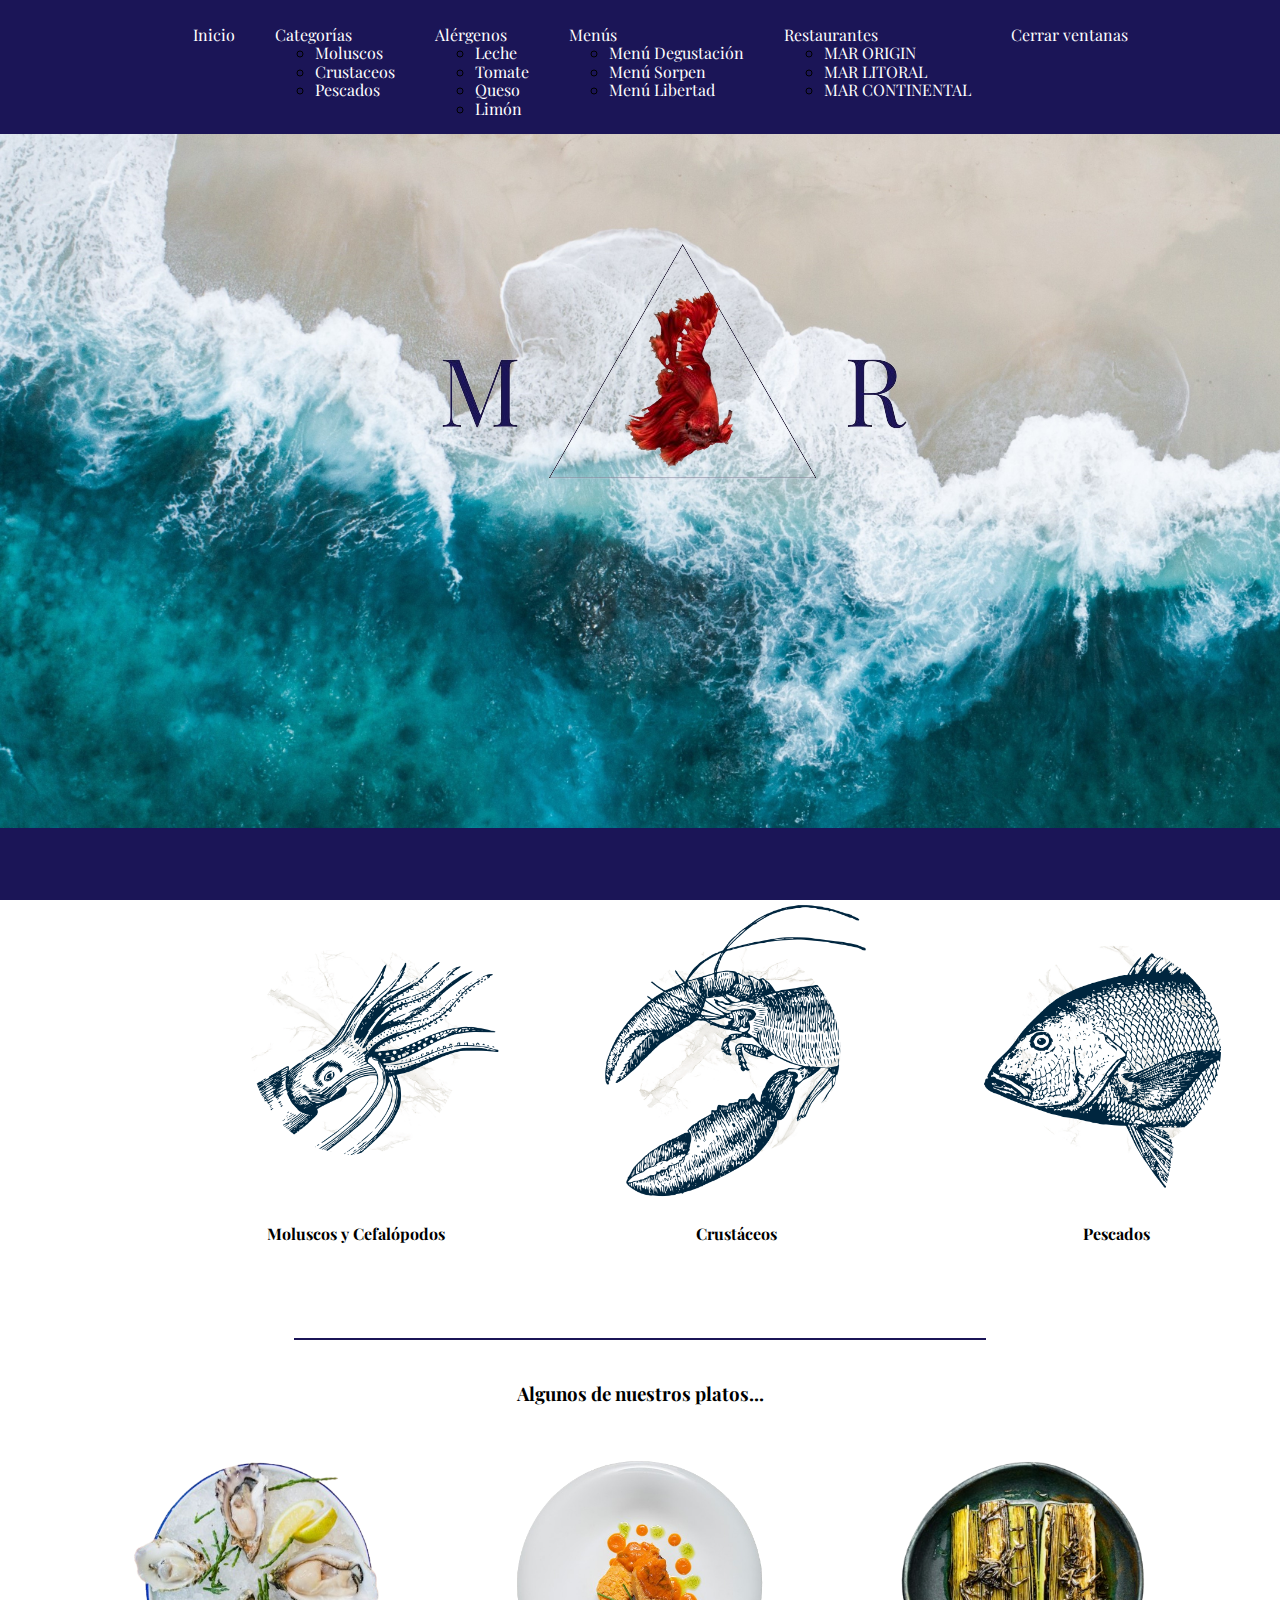
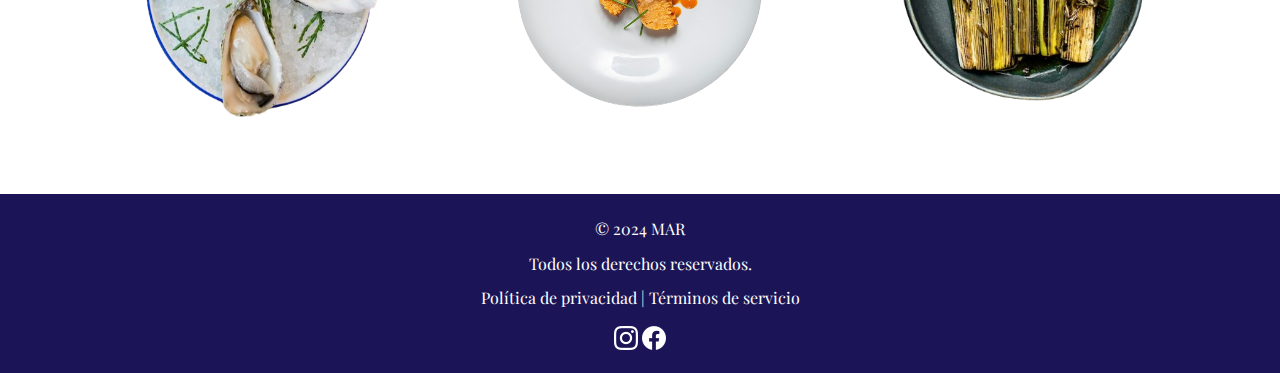
==== index.html @ 1f9cdf28 "Subida de archivos" ====
<!DOCTYPE html>
<html lang="en">
<head>
    <meta charset="UTF-8">
    <meta name="viewport" content="width=device-width, initial-scale=1.0">
    <link href="https://cdn.jsdelivr.net/npm/bootstrap@5.3.2/dist/css/bootstrap.min.css" 
        rel="stylesheet" 
        integrity="sha384-T3c6CoIi6uLrA9TneNEoa7RxnatzjcDSCmG1MXxSR1GAsXEV/Dwwykc2MPK8M2HN" 
        crossorigin="anonymous">
    <link rel="stylesheet" href="./css/normalize.css">
    
    <link rel="stylesheet" href="./css/style.css">
</head>
<body>

    <header class="portada" id="seccionPortada">
        <nav class="barra">
            <ul class="barra__style">
                <li id="init"><a href="#seccionPortada">Inicio</a></li>
                <!-- <li id="cat"><a href="#seccionCategorias">Categorías</a></li> -->
                <!-- <li><a href="#seccionReserva">Reserva</a></li>
                <li><a href="#seccionNosotros">Nosotros</a></li> -->
            </ul>
        </nav>
        <section class="cara">
            <div class="cara__logotipo"><img src="./img/mar_logo_sin_fondo.png"></div>
        </section>
        <div class="separador"></div>
    </header>

    <main>
        <section id="categories">
        </section>

        <section id="main"></section>
    </main>

    <!-- <main class="gastro" id="seccionGastro">
        <header>
            <h1>GASTRO</h1>
            <p>Lo que te podrás encontrar en nuestro restaurante...</p>
        </header>
        <section class="plato">
            <div class="plato--primero"></div>
            <div>Título del plato</div>
            <p>Descripción del plato</p>
        </section>
        <section class="plato ">
            <div class="plato--segundo"></div>
            <div>Título del plato</div>
            <p>Descripción del plato</p>
        </section>
        <section class="plato">
            <div class="plato--tercero"></div>
            <div>Título del plato</div>
            <p>Descripción del plato</p>
        </section>
        <section class="plato">
            <div class="plato--cuarto"></div>
            <div>Título del plato</div>
            <p>Descripción del plato</p>
        </section>
        <section class="plato">
            <div class="plato--quinto"></div>
            <div>Título del plato</div>
            <p>Descripción del plato</p>
        </section>
        <section class="plato">
            <div class="plato--sexto"></div>
            <div>Título del plato</div>
            <p>Descripción del plato</p>
        </section>
    </main> -->
    
    <!-- <div class="miniSeparador--horizontal"></div> -->

    <!-- <section class="reserva" id="seccionReserva" itemprop="adress" itemscope itemtype="https://schema.org/PostalAddress">
        <header>
            <h1>RESERVA</h1>
            <p>Puedes realizar tu reserva de dos formas:</p>
        </header>
        <article class="reserva__telefonica" >Reservar por teléfono: <span itemprop="telephone">926868344</span> </article><br>
        <article class="reserva__online">Reservar online, a través de nuestro formulario
            <br><br><button><a href="./formulario.html">ONLINE</a></button>
        </article>
    </section> -->

    <!-- <div class="miniSeparador--horizontal"></div> -->

    <!-- <section class="nosotros" id="seccionNosotros">
        <header>
            <h1>NOSOTROS</h1>
            <h3>¿Quiénes somos?</h3>
        </header>
        <div class="nosotros__imagen"></div>
        <article class="nosotros_descripcion">
            Bienvenidos a Mar, el restaurante fundado con pasión y dedicación por un equipo de amantes del mar. Nosotros, los fundadores, nos enorgullece presentarles una experiencia culinaria única, donde cada plato es una obra maestra de calidad fresca directamente del océano.

            <br><br>Con raíces profundas en la tradición gastronómica marina, hemos creado un espacio donde la frescura y la excelencia se fusionan para ofrecerle lo mejor del mar en cada bocado. Nuestro compromiso con la calidad se refleja en cada detalle, desde la cuidadosa selección de ingredientes hasta la presentación artística de cada plato.

            <br><br>En Mar, no solo servimos alimentos; ofrecemos una experiencia que celebra la riqueza del mar y la dedicación a la cocina excepcional. Únase a nosotros para explorar el sabor auténtico del océano, donde cada comida es una celebración de la frescura, la pasión y la tradición. ¡Bienvenidos a bordo!        
        </article>
       <article class="nosotros__situacion" itemprop="adress" itemscope itemtype="https://schema.org/PostalAddress">
            <h3>¿Dónde encontrarnos?</h3>
            <p itemprop="streetAddress">Calle Lope de Vega, 33</p>
            <p itemprop="addressLocality">Isla Cristina</p>
            <p itemprop="postalCode">11442</p>
       </article>
    </section> -->

   <footer class="foo">
    <p>© 2024 MAR</p>
    <p>Todos los derechos reservados.</p> 
    <a href="#">Política de privacidad</a> | <a href="#">Términos de servicio</a>
    <br><br>
    <img src="./img/instagram.png">
    <img src="./img/facebook.png">
   </footer>

   <script src="https://cdn.jsdelivr.net/npm/bootstrap@5.3.2/dist/js/bootstrap.bundle.min.js" 
            integrity="sha384-C6RzsynM9kWDrMNeT87bh95OGNyZPhcTNXj1NW7RuBCsyN/o0jlpcV8Qyq46cDfL" 
            crossorigin="anonymous"></script>
   <script src="./js/test.js" type="module"></script>
</body>
</html>
---- css/style.css ----
@import url("https://fonts.googleapis.com/css2?family=Playfair+Display:ital,wght@0,400..900;1,400..900&family=Wire+One&display=swap");

* {
  box-sizing: border-box;
}

body {
  font-family: "Playfair Display", serif;
  display: grid;
  justify-items: center;
}

.portada {
  width: 100%;
  height: 100vh;
  display: grid;
  grid-template-rows: [uno] 92% [dos] 8% [tres];
}

.barra {
  background-color: #1b1557;
  position: fixed;
  width: 100%;
  z-index: 1000;
}

.barra__style {
  list-style: none;
  display: flex;
  justify-content: center;
  padding-top: 10px;
}

.barra__style li {
  padding-left: 20px;
  padding-right: 20px;
}

.barra ul a {
  text-decoration: none;
  color: white;
}

.cara {
  background-image: url("../img/mar_fondo2.jpg");
  background-size: cover;
}

.cara__logotipo {
  object-fit: cover;
  margin-left: 33vw;
  margin-top: 15vh;
}

.separador {
  background-color: #1b1557;
}

.gastro {
  padding-top: 35px;
  width: 100%;
  display: grid;
  grid-template-columns: repeat(3, 30%);
  grid-template-rows: [uno] 150px [dos] 400px [tres] 400px [cuatro];
  justify-content: center;
  justify-items: center;
}

.gastro header {
  grid-column-start: 1;
  grid-column-end: 4;
  text-align: center;
}

/* .plato--primero {
  background-image: url("../img/plato01.png");
  width: 280px;
  height: 300px;
  background-size: cover;
} */

/* .plato--segundo {
  background-image: url("../img/plato02.png");
  width: 280px;
  height: 300px;
  background-size: cover;
} */

/* .plato--tercero {
  background-image: url("../img/plato03.png");
  width: 280px;
  height: 300px;
  background-size: cover;
} */

/* .plato--cuarto {
  background-image: url("../img/plato04.png");
  width: 300px;
  height: 300px;
  background-size: cover;
} */
/* 
.plato--quinto {
  background-image: url("../img/plato05.png");
  width: 280px;
  height: 300px;
  background-size: cover;
} */

/* .plato--sexto {
  background-image: url("../img/plato06.png");
  width: 290px;
  height: 300px;
  background-size: cover;
} */

hr {
  color: black;
}

/* .miniSeparador--horizontal {
  width: 60%;
  height: 2px;
  background-color: #1b1557;
} */

.reserva {
  padding-top: 35px;
  padding-bottom: 35px;
  text-align: center;
  margin: 20px;
  margin-bottom: 40px;
}

.reserva__online button {
  background-color: #1b1557;
  color: white;
  width: 100%;
  border-radius: 3px;
  cursor: pointer;
}

.reserva__online button a {
  text-decoration: none;
  color: white;
}

.nosotros {
  padding-top: 35px;
  width: 60%;
  display: grid;
  grid-template-columns: repeat(2, 50%);
  grid-template-rows: [uno] 150px [dos] 500px [tres]200px[cuatro]; /*[tres]500[cuatro]200px[cinco]*/
  justify-items: center;
}

.nosotros header {
  grid-column-start: 1;
  grid-column-end: 3;
  text-align: center;
}

.nosotros__imagen {
  background-image: url("../img/nosotros.jpg");
  width: 290px;
  height: 450px;
  background-size: cover;
}

.nosotros_descripcion {
  text-align: justify;
  padding-right: 100px;
}

.nosotros__360 {
  grid-column-start: 1;
  grid-column-end: 3;
  text-align: center;
}

.nosotros__situacion {
  grid-column-start: 1;
  grid-column-end: 3;
  text-align: center;
}

.foo {
  width: 100%;
  text-align: center;
  background-color: #1b1557;
  color: white;
  padding-top: 10px;
  padding-bottom: 20px;
}

.foo a {
  text-decoration: none;
  color: white;
}

/* --------------------------- */

#categories img {
  height: 300px;
}

#categories {
  width: 80%;
  list-style: none;
  display: flex;
  text-align: center;
  margin: auto;
  margin-bottom: 50px;
  margin-left: 13%;
}

#categories div {
  padding-left: 40px;
  padding-right: 40px;
}

.categories__enlace {
  text-decoration: none;
  color: black;
}

#dishes-list {
  width: 40%;
  margin: auto;
  text-align: center;
  margin-bottom: 50px;
}

#category-list > h1 {
  margin-top: 50px;
}

.plato {
  margin-top: 30px;
}

.plato img {
  width: 280px;
  height: 280px;
}

.cambiar--fondo {
  background-image: url("../img/marmol2.jpg");
  background-size: cover;
}

.miniSeparador {
  margin: auto;
  width: 60%;
  height: 2px;
  background-color: #1b1557;
}

.dropdown-item {
  display: block;
  width: 100%;
  padding: var(--bs-dropdown-item-padding-y) var(--bs-dropdown-item-padding-x);
  clear: both;
  font-weight: 400;
  color: var(--bs-dropdown-link-color);
  text-align: inherit;
  text-decoration: none;
  white-space: nowrap;
  background-color: transparent;
  border: 0;
  border-radius: var(--bs-dropdown-item-border-radius, 0);
}

#navCats:hover,
#navCats:active,
#navCats:focus,
#navAller:hover,
#navAller:active,
#navAller:focus,
#navMenu:hover,
#navMenu:active,
#navMenu:focus,
#navRest:hover,
#navRest:active,
#navRest:focus {
  color: white;
}

.dropdown-item {
  background-color: #1b1557;
}

.dropdown-item:hover {
  color: #1b1557;
}

.dropdown-menu {
  --bs-dropdown-padding-y: 0;
}

.dropdown-menu li {
  padding: 0;
}

main {
  justify-content: center;
  width: 100%;
  text-align: center;
}

#random-dishes {
  display: grid;
  grid-template-columns: repeat(3, 30%);
  grid-template-rows: [uno] 50px [dos] 50px [tres] 380px [cuatro];
  justify-content: center;
}

.miniSeparador {
  display: grid;
  grid-column-start: 1;
  grid-column-end: 4;
}

.tit {
  display: grid;
  grid-column-start: 1;
  grid-column-end: 4;
  justify-content: center;
}

.plato2 {
  display: flex;
  justify-content: center;
}

#single-dish {
  display: flex;
  justify-content: center;
  margin-top: 50px;
  margin-bottom: 40px;
}

#restaurant {
  margin-top: 50px;
  margin-bottom: 50px;
}

.breadcrumb {
  margin-left: 8%;
}

#btn {
  margin-bottom: 50px;
  color: white;
  background-color: #1b1557;
  height: 30px;
  border-radius: 5px;
}

#aux {
  background-image: url("../img/marmol2.jpg");
  background-size: cover;
}
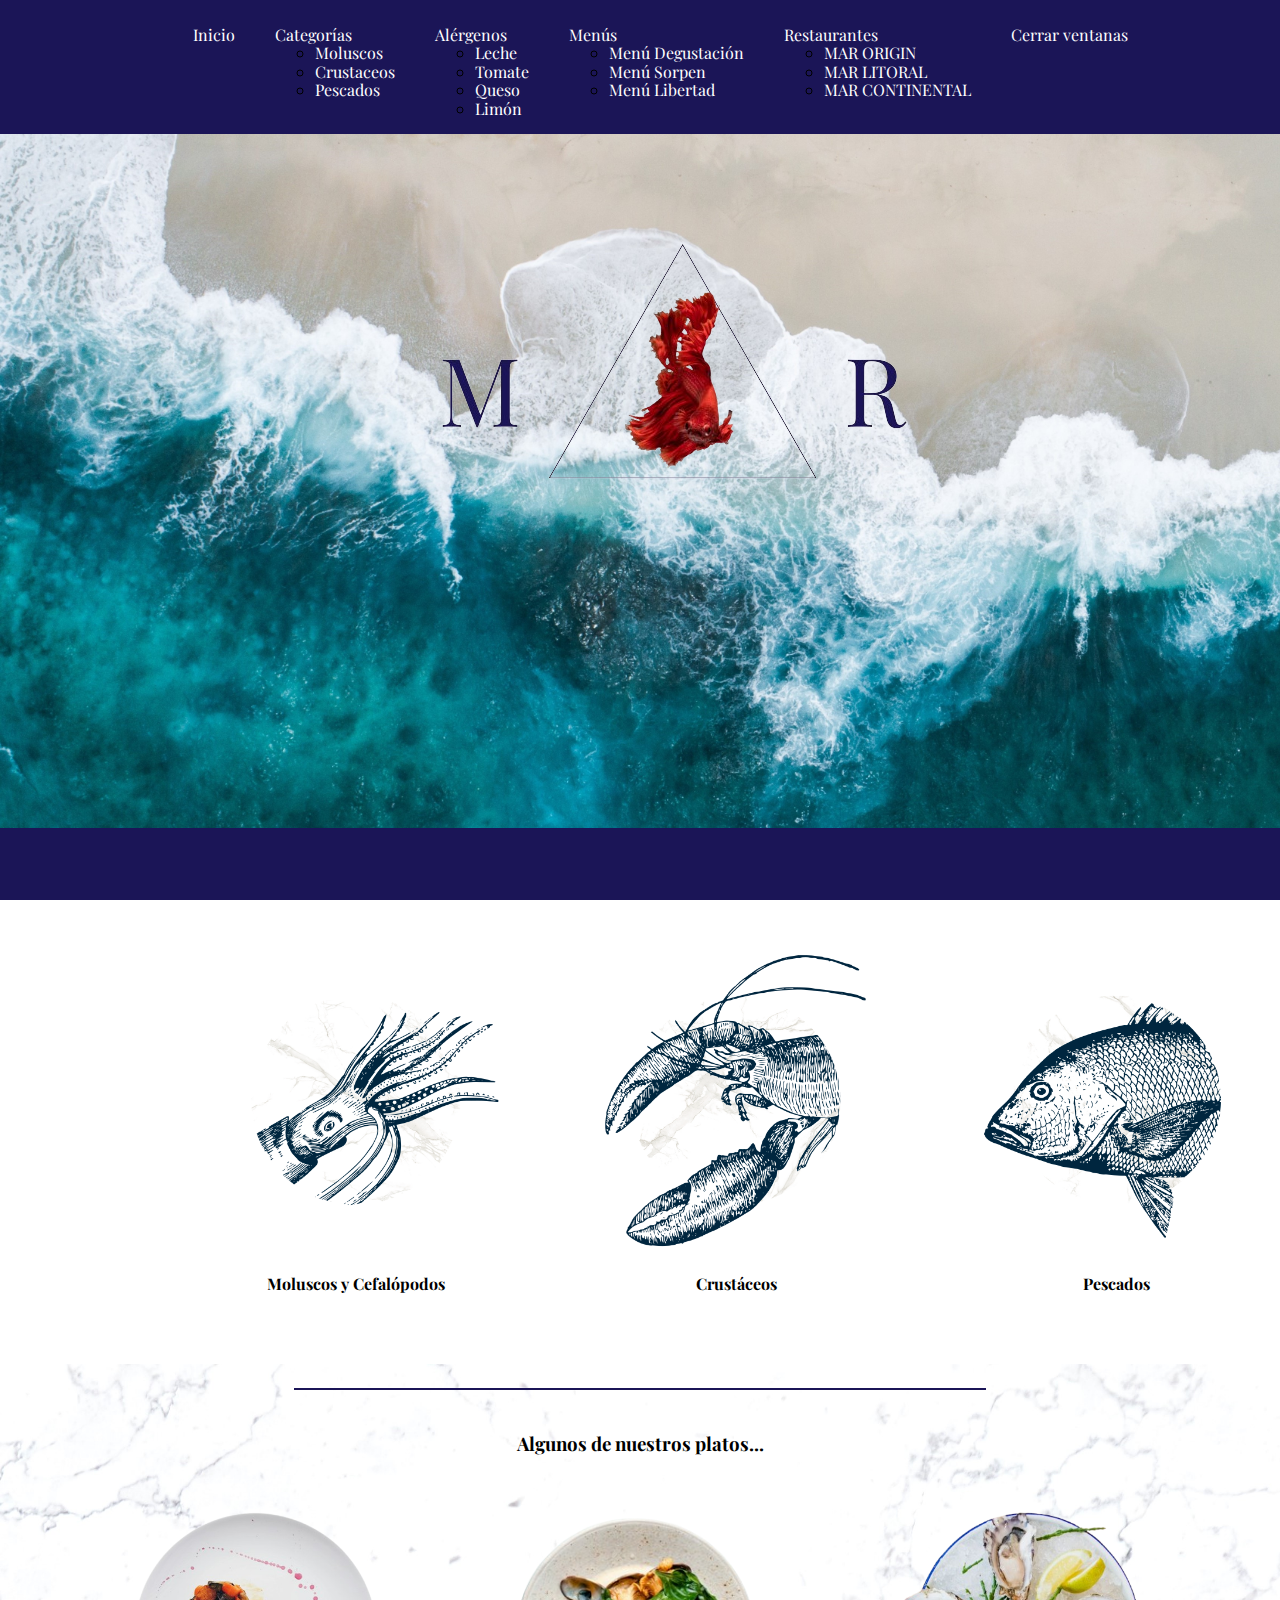
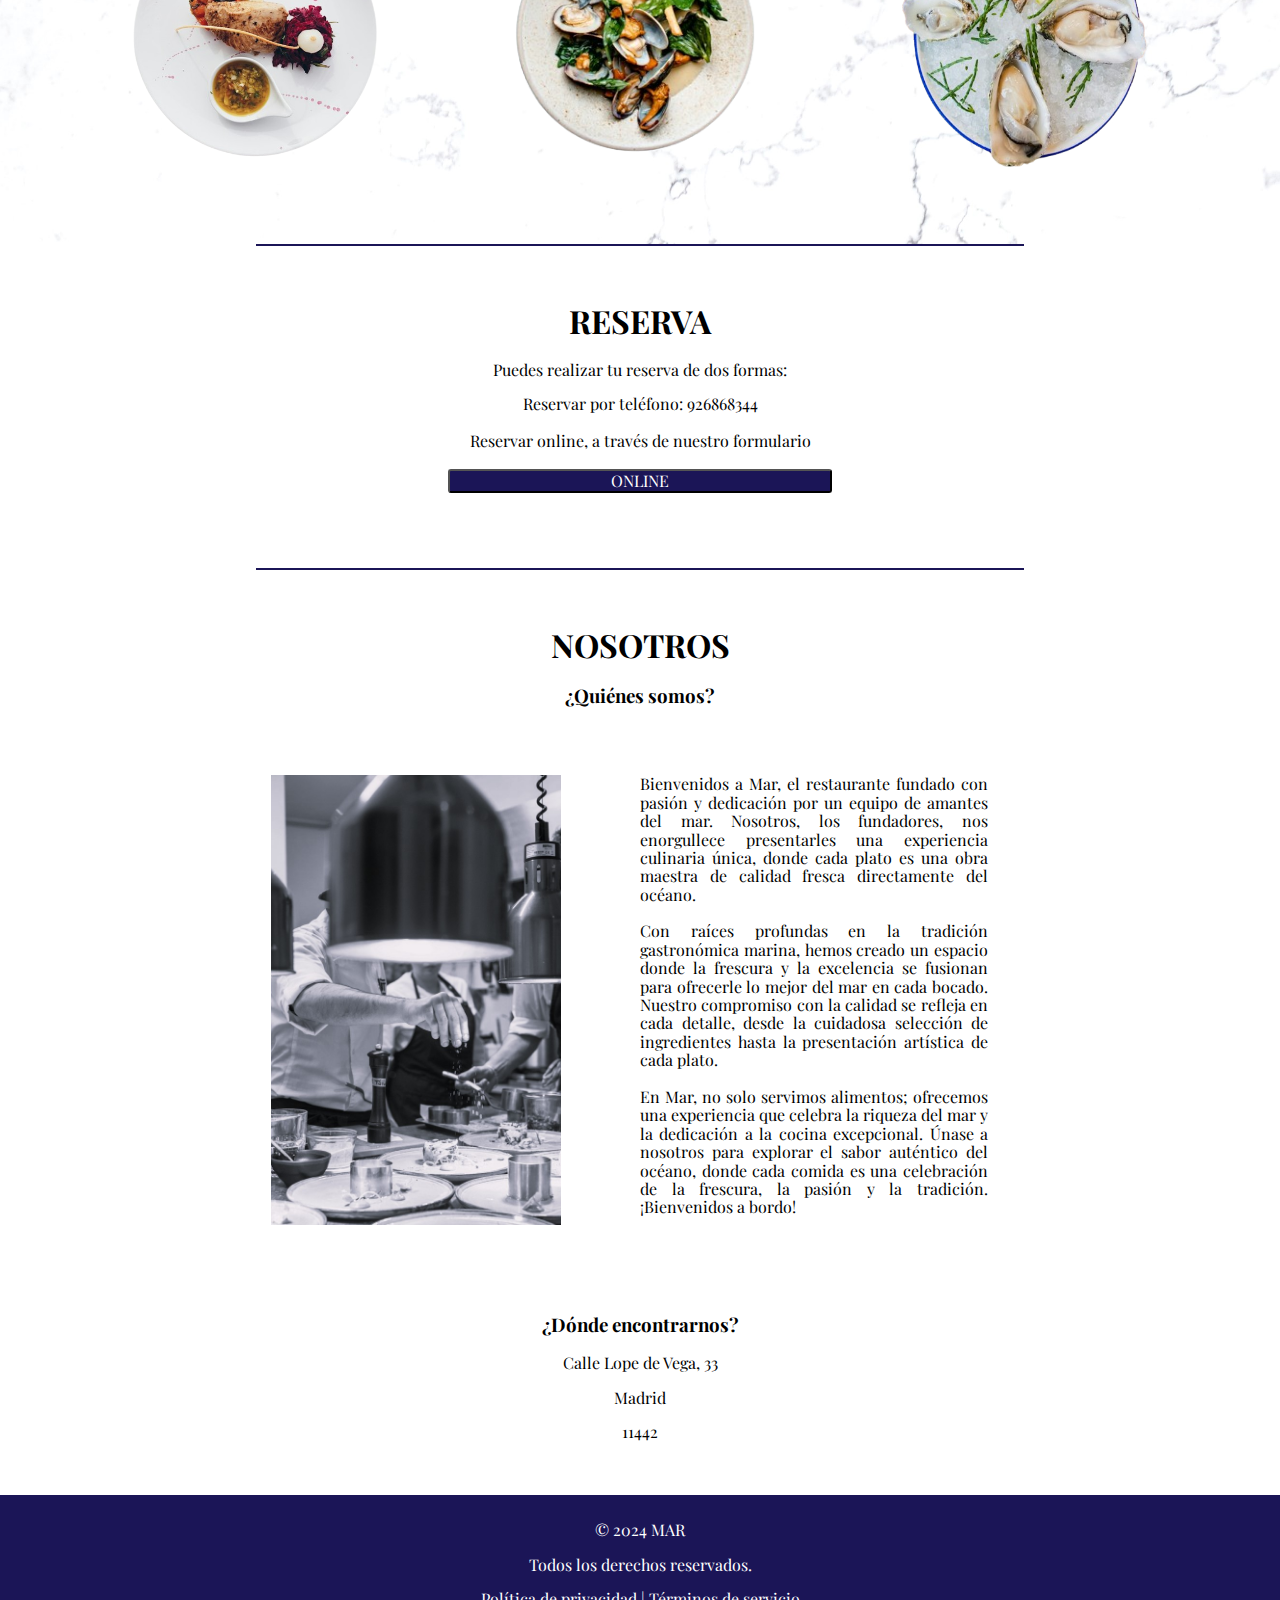
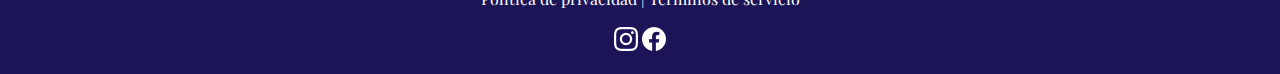
==== commit fecec09a: "Páginas diseñadas con estilos" ====
--- a/index.html
+++ b/index.html
@@ -33,80 +33,9 @@
         </section>
 
         <section id="main"></section>
+
+        <section id="we"></section>
     </main>
-
-    <!-- <main class="gastro" id="seccionGastro">
-        <header>
-            <h1>GASTRO</h1>
-            <p>Lo que te podrás encontrar en nuestro restaurante...</p>
-        </header>
-        <section class="plato">
-            <div class="plato--primero"></div>
-            <div>Título del plato</div>
-            <p>Descripción del plato</p>
-        </section>
-        <section class="plato ">
-            <div class="plato--segundo"></div>
-            <div>Título del plato</div>
-            <p>Descripción del plato</p>
-        </section>
-        <section class="plato">
-            <div class="plato--tercero"></div>
-            <div>Título del plato</div>
-            <p>Descripción del plato</p>
-        </section>
-        <section class="plato">
-            <div class="plato--cuarto"></div>
-            <div>Título del plato</div>
-            <p>Descripción del plato</p>
-        </section>
-        <section class="plato">
-            <div class="plato--quinto"></div>
-            <div>Título del plato</div>
-            <p>Descripción del plato</p>
-        </section>
-        <section class="plato">
-            <div class="plato--sexto"></div>
-            <div>Título del plato</div>
-            <p>Descripción del plato</p>
-        </section>
-    </main> -->
-    
-    <!-- <div class="miniSeparador--horizontal"></div> -->
-
-    <!-- <section class="reserva" id="seccionReserva" itemprop="adress" itemscope itemtype="https://schema.org/PostalAddress">
-        <header>
-            <h1>RESERVA</h1>
-            <p>Puedes realizar tu reserva de dos formas:</p>
-        </header>
-        <article class="reserva__telefonica" >Reservar por teléfono: <span itemprop="telephone">926868344</span> </article><br>
-        <article class="reserva__online">Reservar online, a través de nuestro formulario
-            <br><br><button><a href="./formulario.html">ONLINE</a></button>
-        </article>
-    </section> -->
-
-    <!-- <div class="miniSeparador--horizontal"></div> -->
-
-    <!-- <section class="nosotros" id="seccionNosotros">
-        <header>
-            <h1>NOSOTROS</h1>
-            <h3>¿Quiénes somos?</h3>
-        </header>
-        <div class="nosotros__imagen"></div>
-        <article class="nosotros_descripcion">
-            Bienvenidos a Mar, el restaurante fundado con pasión y dedicación por un equipo de amantes del mar. Nosotros, los fundadores, nos enorgullece presentarles una experiencia culinaria única, donde cada plato es una obra maestra de calidad fresca directamente del océano.
-
-            <br><br>Con raíces profundas en la tradición gastronómica marina, hemos creado un espacio donde la frescura y la excelencia se fusionan para ofrecerle lo mejor del mar en cada bocado. Nuestro compromiso con la calidad se refleja en cada detalle, desde la cuidadosa selección de ingredientes hasta la presentación artística de cada plato.
-
-            <br><br>En Mar, no solo servimos alimentos; ofrecemos una experiencia que celebra la riqueza del mar y la dedicación a la cocina excepcional. Únase a nosotros para explorar el sabor auténtico del océano, donde cada comida es una celebración de la frescura, la pasión y la tradición. ¡Bienvenidos a bordo!        
-        </article>
-       <article class="nosotros__situacion" itemprop="adress" itemscope itemtype="https://schema.org/PostalAddress">
-            <h3>¿Dónde encontrarnos?</h3>
-            <p itemprop="streetAddress">Calle Lope de Vega, 33</p>
-            <p itemprop="addressLocality">Isla Cristina</p>
-            <p itemprop="postalCode">11442</p>
-       </article>
-    </section> -->
 
    <footer class="foo">
     <p>© 2024 MAR</p>
--- a/css/style.css
+++ b/css/style.css
@@ -72,70 +72,30 @@
   text-align: center;
 }
 
-/* .plato--primero {
-  background-image: url("../img/plato01.png");
-  width: 280px;
-  height: 300px;
-  background-size: cover;
-} */
-
-/* .plato--segundo {
-  background-image: url("../img/plato02.png");
-  width: 280px;
-  height: 300px;
-  background-size: cover;
-} */
-
-/* .plato--tercero {
-  background-image: url("../img/plato03.png");
-  width: 280px;
-  height: 300px;
-  background-size: cover;
-} */
-
-/* .plato--cuarto {
-  background-image: url("../img/plato04.png");
-  width: 300px;
-  height: 300px;
-  background-size: cover;
-} */
-/* 
-.plato--quinto {
-  background-image: url("../img/plato05.png");
-  width: 280px;
-  height: 300px;
-  background-size: cover;
-} */
-
-/* .plato--sexto {
-  background-image: url("../img/plato06.png");
-  width: 290px;
-  height: 300px;
-  background-size: cover;
-} */
-
 hr {
   color: black;
 }
 
-/* .miniSeparador--horizontal {
+.miniSeparador--horizontal {
   width: 60%;
   height: 2px;
-  background-color: #1b1557;
-} */
+  margin: auto;
+  background-color: #1b1557;
+}
 
 .reserva {
+  width: 60%;
   padding-top: 35px;
   padding-bottom: 35px;
   text-align: center;
-  margin: 20px;
+  margin: auto;
   margin-bottom: 40px;
 }
 
 .reserva__online button {
   background-color: #1b1557;
   color: white;
-  width: 100%;
+  width: 50%;
   border-radius: 3px;
   cursor: pointer;
 }
@@ -147,11 +107,13 @@
 
 .nosotros {
   padding-top: 35px;
-  width: 60%;
+  width: 70%;
   display: grid;
   grid-template-columns: repeat(2, 50%);
   grid-template-rows: [uno] 150px [dos] 500px [tres]200px[cuatro]; /*[tres]500[cuatro]200px[cinco]*/
   justify-items: center;
+  margin: auto;
+  row-gap: 20px;
 }
 
 .nosotros header {
@@ -210,6 +172,7 @@
   display: flex;
   text-align: center;
   margin: auto;
+  margin-top: 50px;
   margin-bottom: 50px;
   margin-left: 13%;
 }
@@ -244,7 +207,8 @@
   height: 280px;
 }
 
-.cambiar--fondo {
+.cambiar--fondo,
+#random-dishes {
   background-image: url("../img/marmol2.jpg");
   background-size: cover;
 }
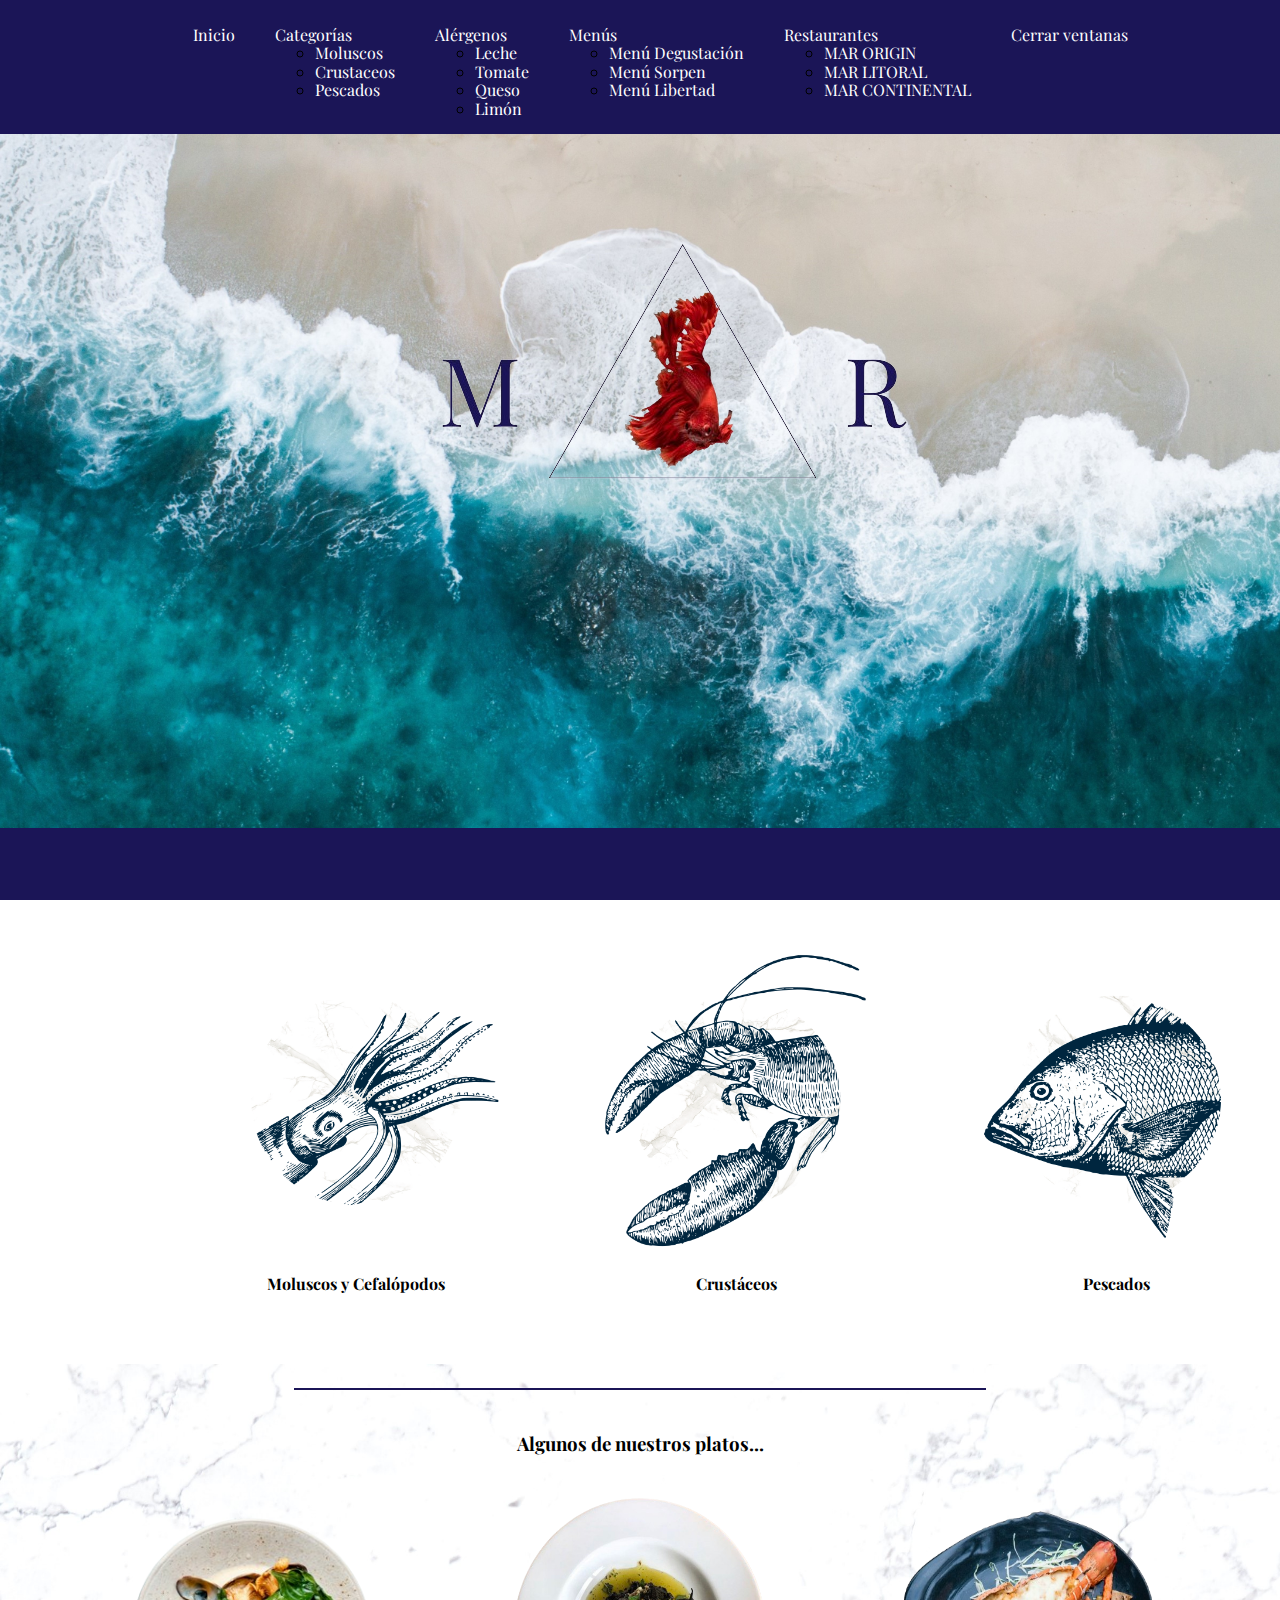
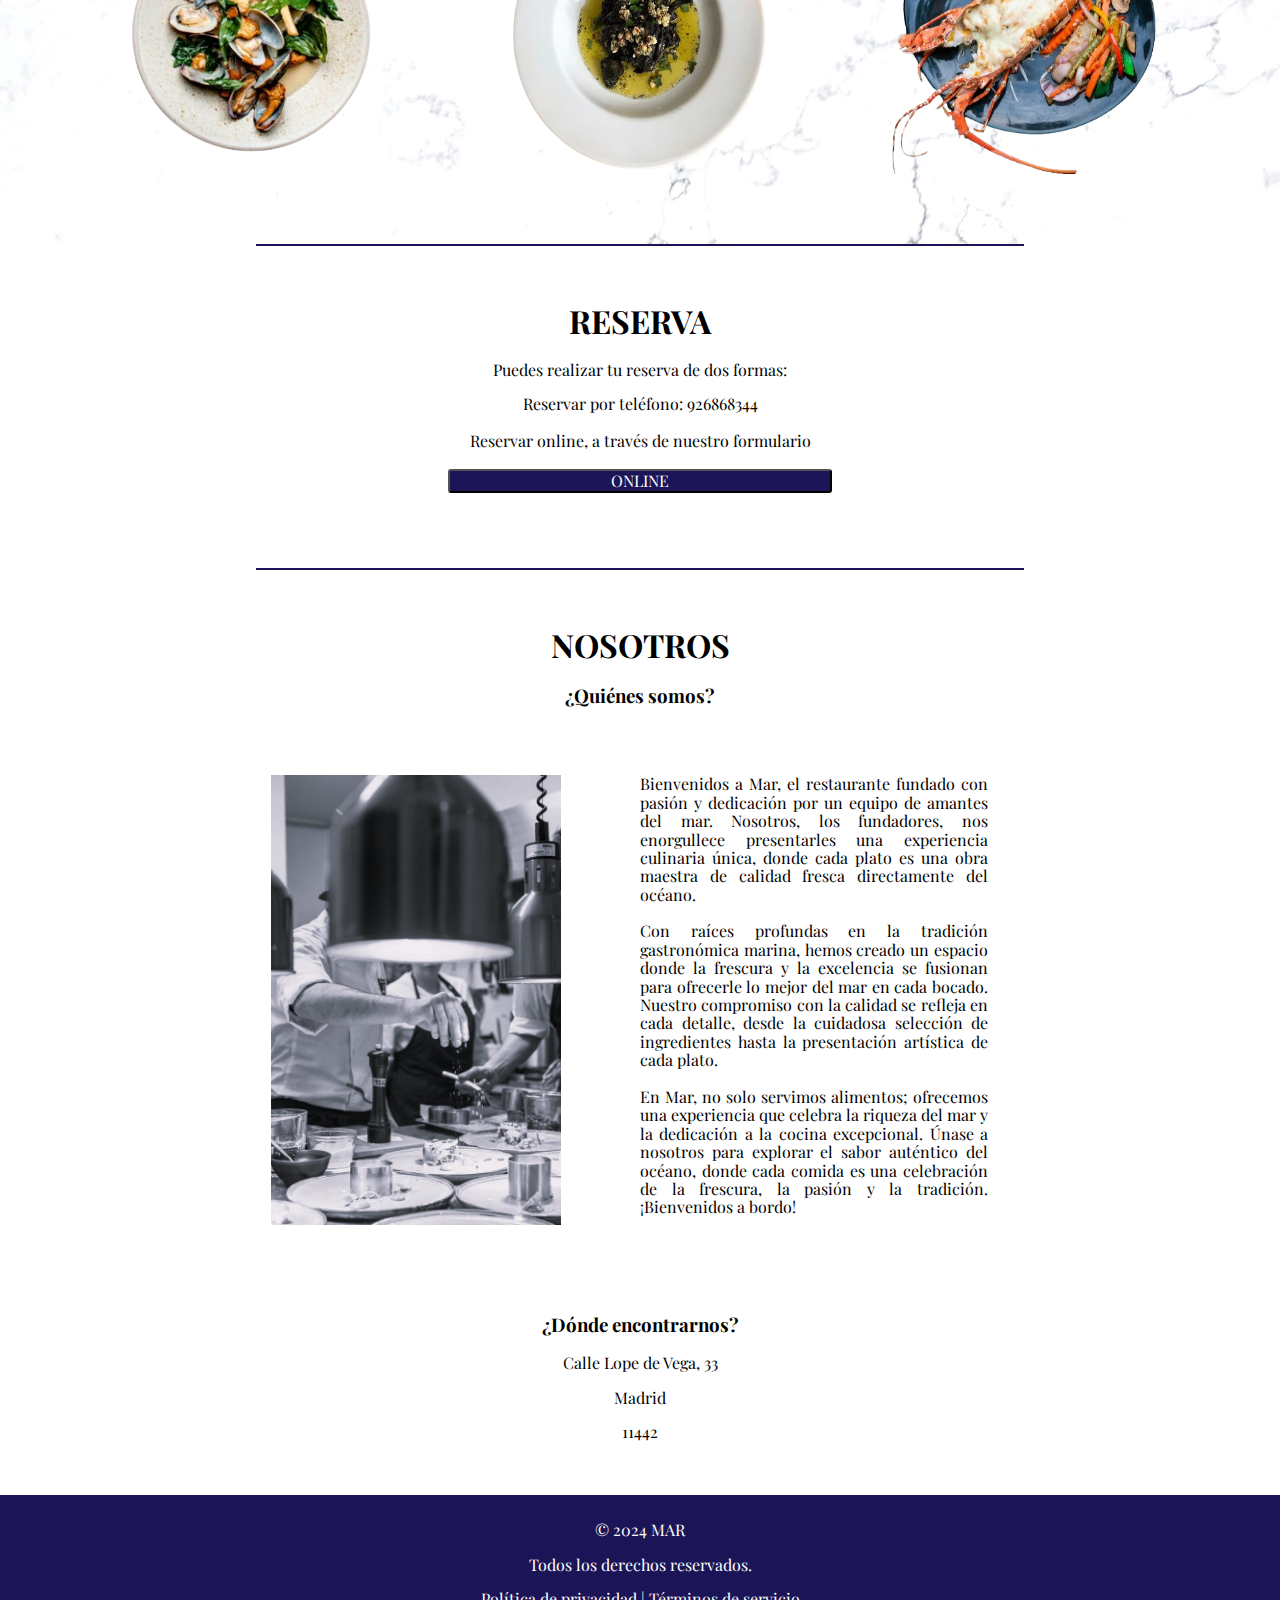
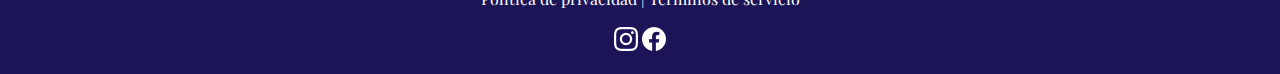
==== commit 8b819753: "Proyecto versión 2 avanzado" ====
--- a/index.html
+++ b/index.html
@@ -8,8 +8,18 @@
         integrity="sha384-T3c6CoIi6uLrA9TneNEoa7RxnatzjcDSCmG1MXxSR1GAsXEV/Dwwykc2MPK8M2HN" 
         crossorigin="anonymous">
     <link rel="stylesheet" href="./css/normalize.css">
-    
     <link rel="stylesheet" href="./css/style.css">
+
+    <script>
+        (function(h,o,t,j,a,r){
+            h.hj=h.hj||function(){(h.hj.q=h.hj.q||[]).push(arguments)};
+            h._hjSettings={hjid:3860709,hjsv:6};
+            a=o.getElementsByTagName('head')[0];
+            r=o.createElement('script');r.async=1;
+            r.src=t+h._hjSettings.hjid+j+h._hjSettings.hjsv;
+            a.appendChild(r);
+        })(window,document,'https://static.hotjar.com/c/hotjar-','.js?sv=');
+    </script>
 </head>
 <body>
 
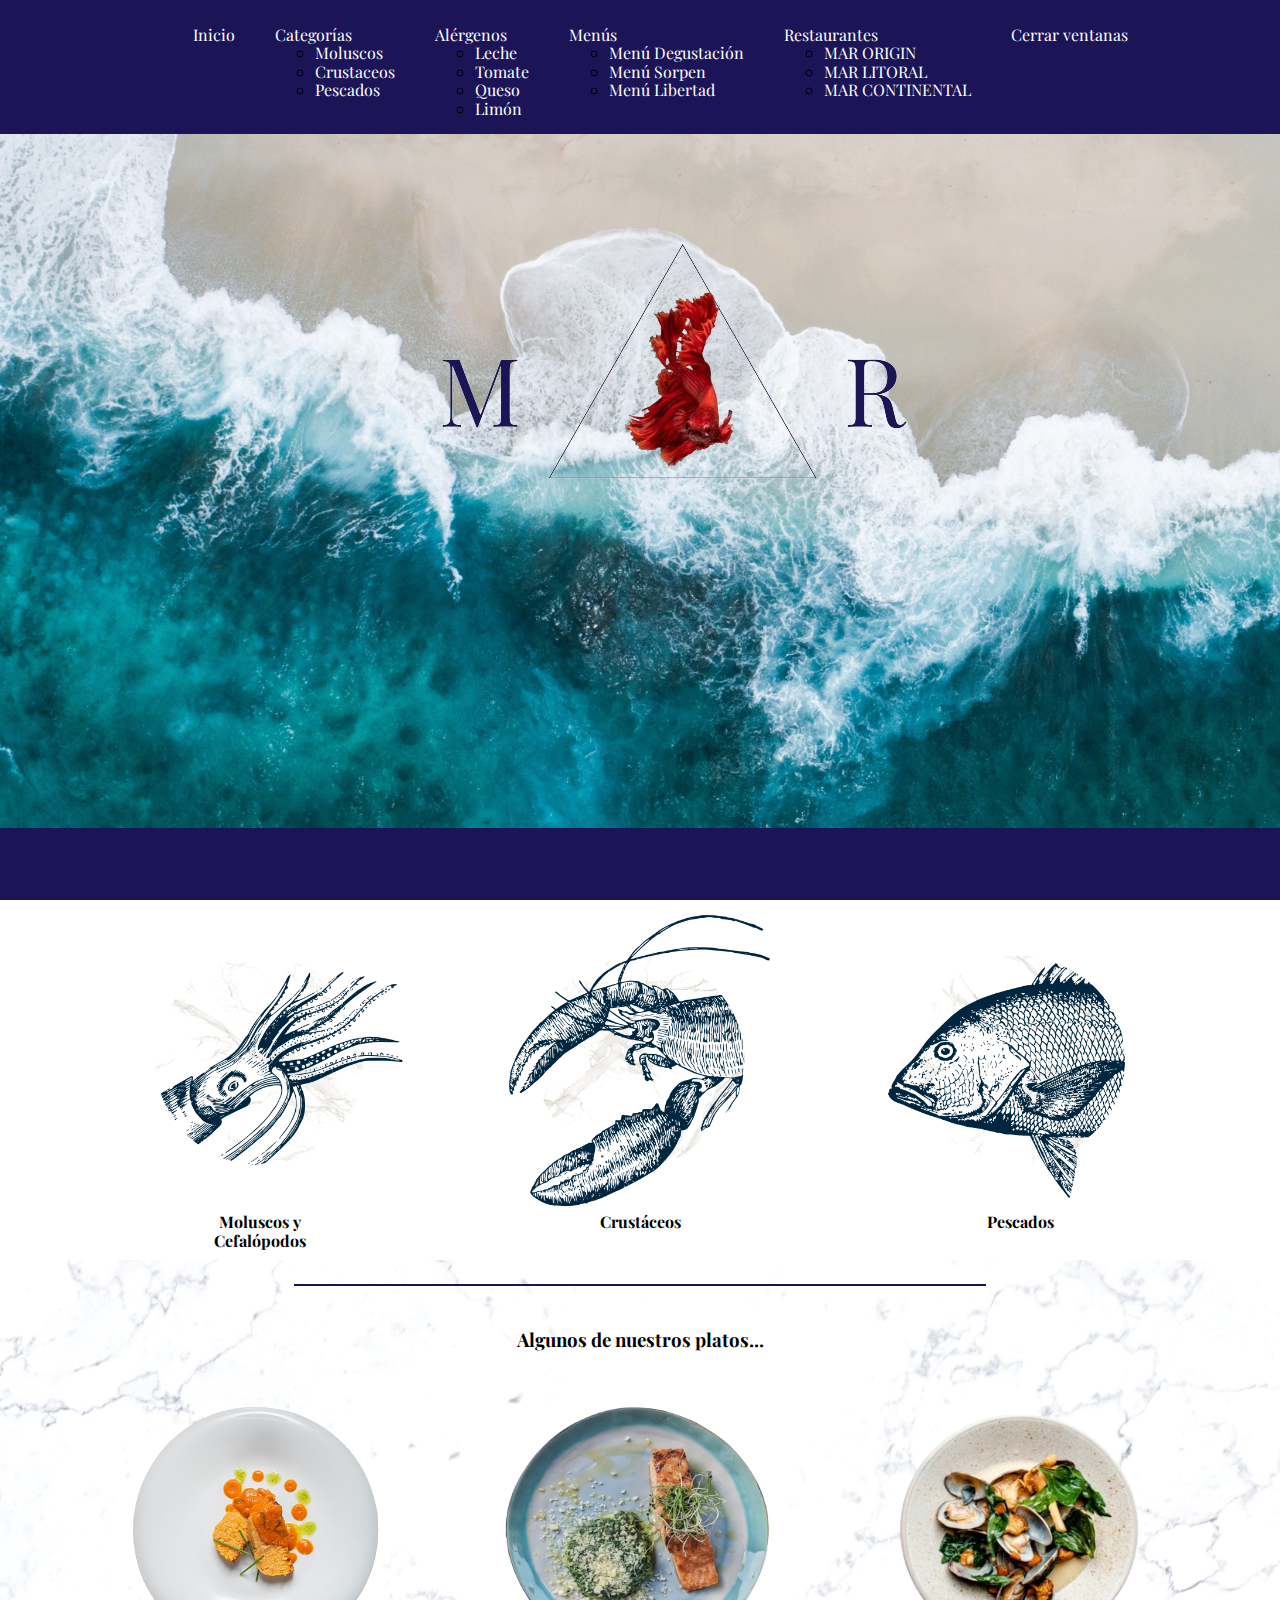
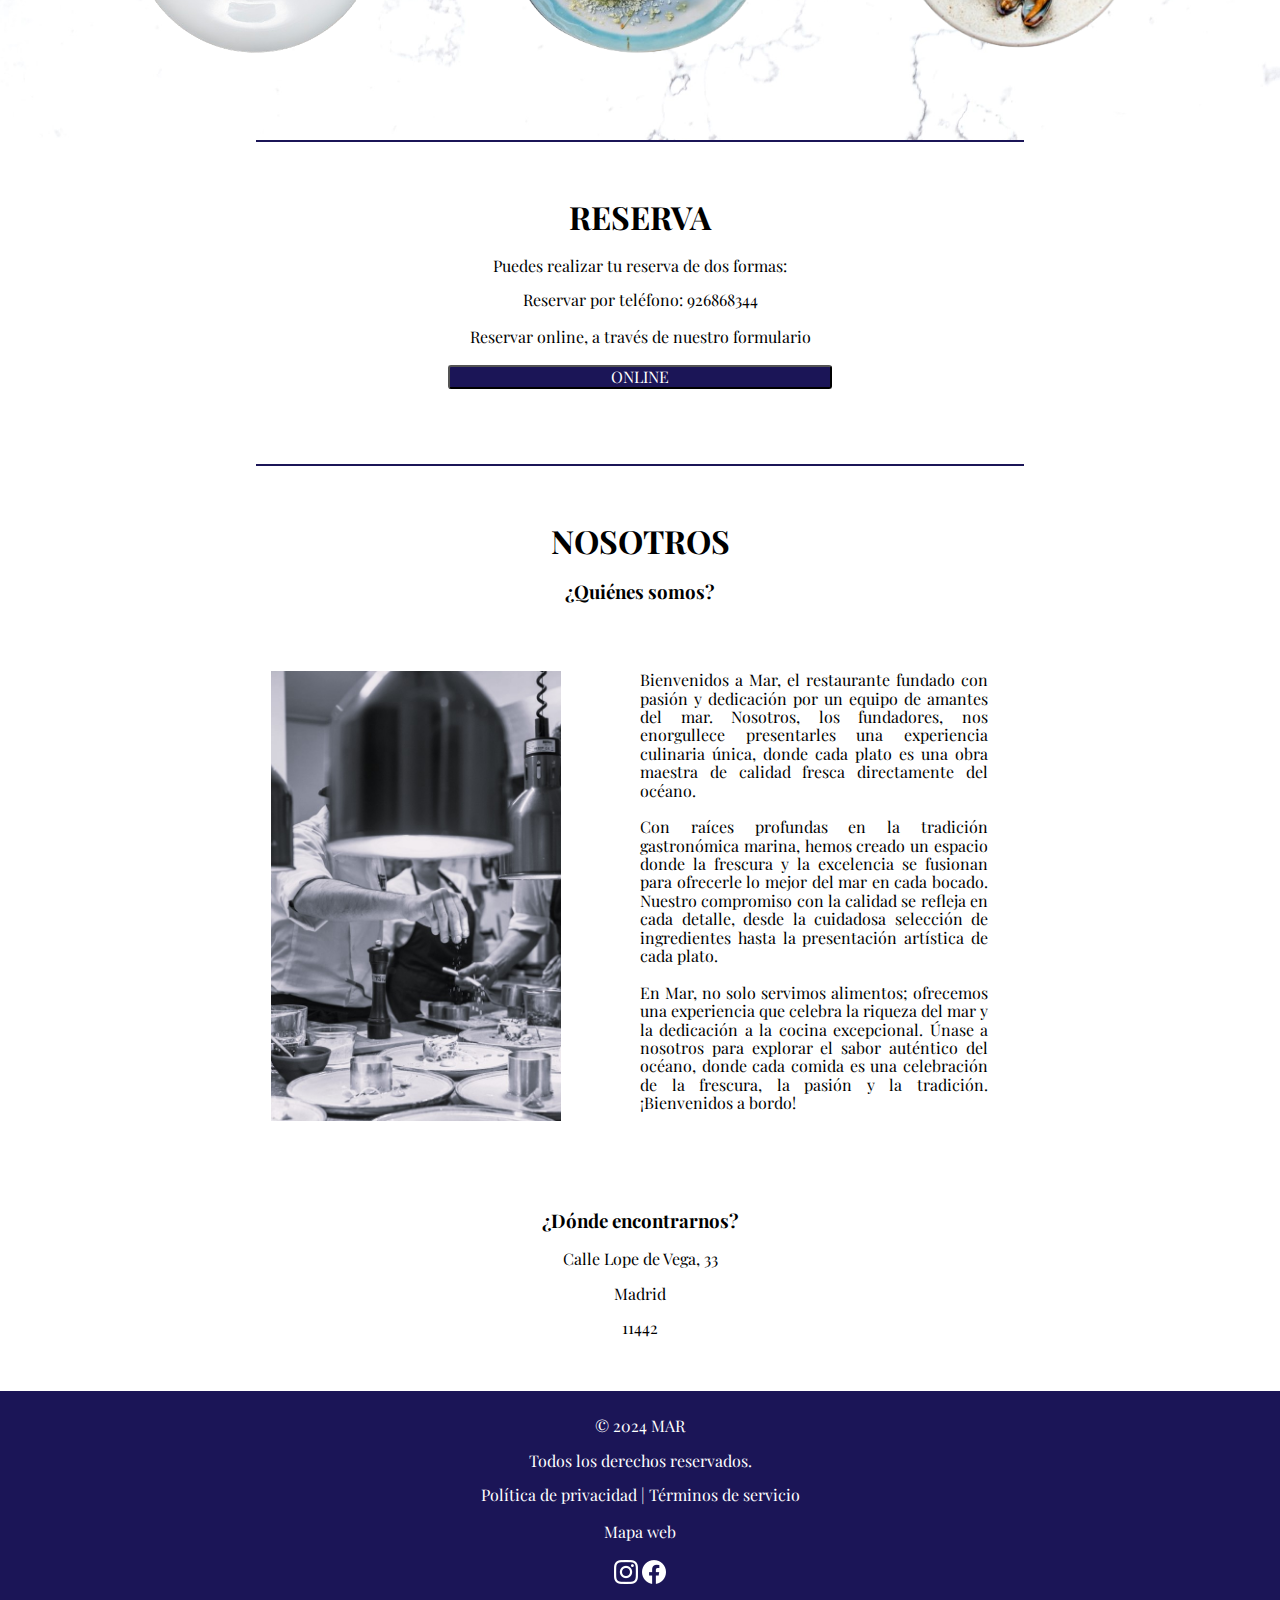
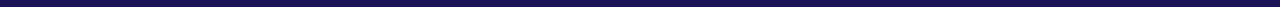
==== commit e87365d6: "Página lista para ser subida y entregada" ====
--- a/index.html
+++ b/index.html
@@ -50,7 +50,8 @@
    <footer class="foo">
     <p>© 2024 MAR</p>
     <p>Todos los derechos reservados.</p> 
-    <a href="#">Política de privacidad</a> | <a href="#">Términos de servicio</a>
+    <a href="#">Política de privacidad</a> | <a href="#">Términos de servicio</a><br><br>
+    <a href="./mapaWeb.html">Mapa web</a>
     <br><br>
     <img src="./img/instagram.png">
     <img src="./img/facebook.png">
--- a/css/style.css
+++ b/css/style.css
@@ -2,6 +2,7 @@
 
 * {
   box-sizing: border-box;
+  /* z-index: 5; */
 }
 
 body {
@@ -172,9 +173,9 @@
   display: flex;
   text-align: center;
   margin: auto;
-  margin-top: 50px;
-  margin-bottom: 50px;
-  margin-left: 13%;
+  justify-content: center;
+  margin-top: 10px;
+  margin-bottom: 10px;
 }
 
 #categories div {
@@ -188,18 +189,37 @@
 }
 
 #dishes-list {
+  width: 100%;
+  margin: auto;
+  text-align: center;
+  margin-bottom: 50px;
+}
+
+#dishes-list p,
+h4 {
   width: 40%;
   margin: auto;
-  text-align: center;
-  margin-bottom: 50px;
 }
 
 #category-list > h1 {
   margin-top: 50px;
 }
 
+.seccion__plato {
+  width: 90%;
+  margin: auto;
+}
+
+.seccion__plato div {
+  padding: 0;
+  width: 90%;
+  margin: auto;
+}
+
 .plato {
   margin-top: 30px;
+  z-index: 5;
+  position: relative;
 }
 
 .plato img {
@@ -266,7 +286,7 @@
   padding: 0;
 }
 
-main {
+#main {
   justify-content: center;
   width: 100%;
   text-align: center;
@@ -321,7 +341,88 @@
   border-radius: 5px;
 }
 
-#aux {
+.body__aux {
   background-image: url("../img/marmol2.jpg");
   background-size: cover;
 }
+
+.spinner-grow {
+  margin-top: 40vh;
+}
+
+#peces {
+  z-index: 1;
+  position: absolute;
+  height: 140vh;
+  width: 90vw;
+  overflow: hidden;
+  opacity: 70%;
+  padding: 0;
+  margin: 0;
+}
+
+#imagen-pez1 {
+  width: 2%;
+  position: absolute;
+  animation: desplazar1 20s infinite linear, rotar1 10s infinite linear;
+  top: 50%; /* Posición vertical para el primer pez */
+  left: 0; /* Posición inicial a la izquierda */
+  transform: rotate(-45deg); /* Rota la imagen 45 grados */
+}
+
+#imagen-pez2 {
+  width: 2%;
+  position: absolute;
+  animation: desplazar2 20s infinite linear, rotar2 10s infinite linear;
+  top: 0; /* Posición vertical para el segundo pez */
+  left: 50%; /* Posición inicial arriba */
+  transform: rotate(35deg); /* Rota la imagen 45 grados */
+}
+
+#imagen-pez3 {
+  width: 2%;
+  position: absolute;
+  animation: desplazar3 20s infinite linear, rotar3 10s infinite linear;
+  top: 50%; /* Posición vertical para el tercer pez */
+  right: 0; /* Posición inicial a la derecha */
+  transform: rotate(145deg); /* Rota la imagen 45 grados */
+}
+
+@keyframes desplazar1 {
+  0% {
+    top: 50%; /* Posición vertical inicial */
+    left: 0; /* Posición inicial a la izquierda */
+  }
+  100% {
+    top: 100%; /* Posición final abajo */
+    left: 100%; /* Posición final a la derecha */
+  }
+}
+
+@keyframes desplazar2 {
+  0% {
+    top: 0; /* Posición vertical inicial arriba */
+    left: 50%; /* Posición inicial */
+  }
+  100% {
+    top: 100%; /* Posición final abajo */
+    left: 0%; /* Posición final a la derecha */
+  }
+}
+
+@keyframes desplazar3 {
+  0% {
+    top: 100%; /* Posición vertical inicial */
+    right: 0; /* Posición inicial a la derecha */
+  }
+  100% {
+    top: 0%; /* Posición final abajo */
+    right: 100%; /* Posición final a la izquierda */
+  }
+}
+
+#mapa {
+  margin: auto;
+  margin-top: 12vh;
+  height: 80%;
+}
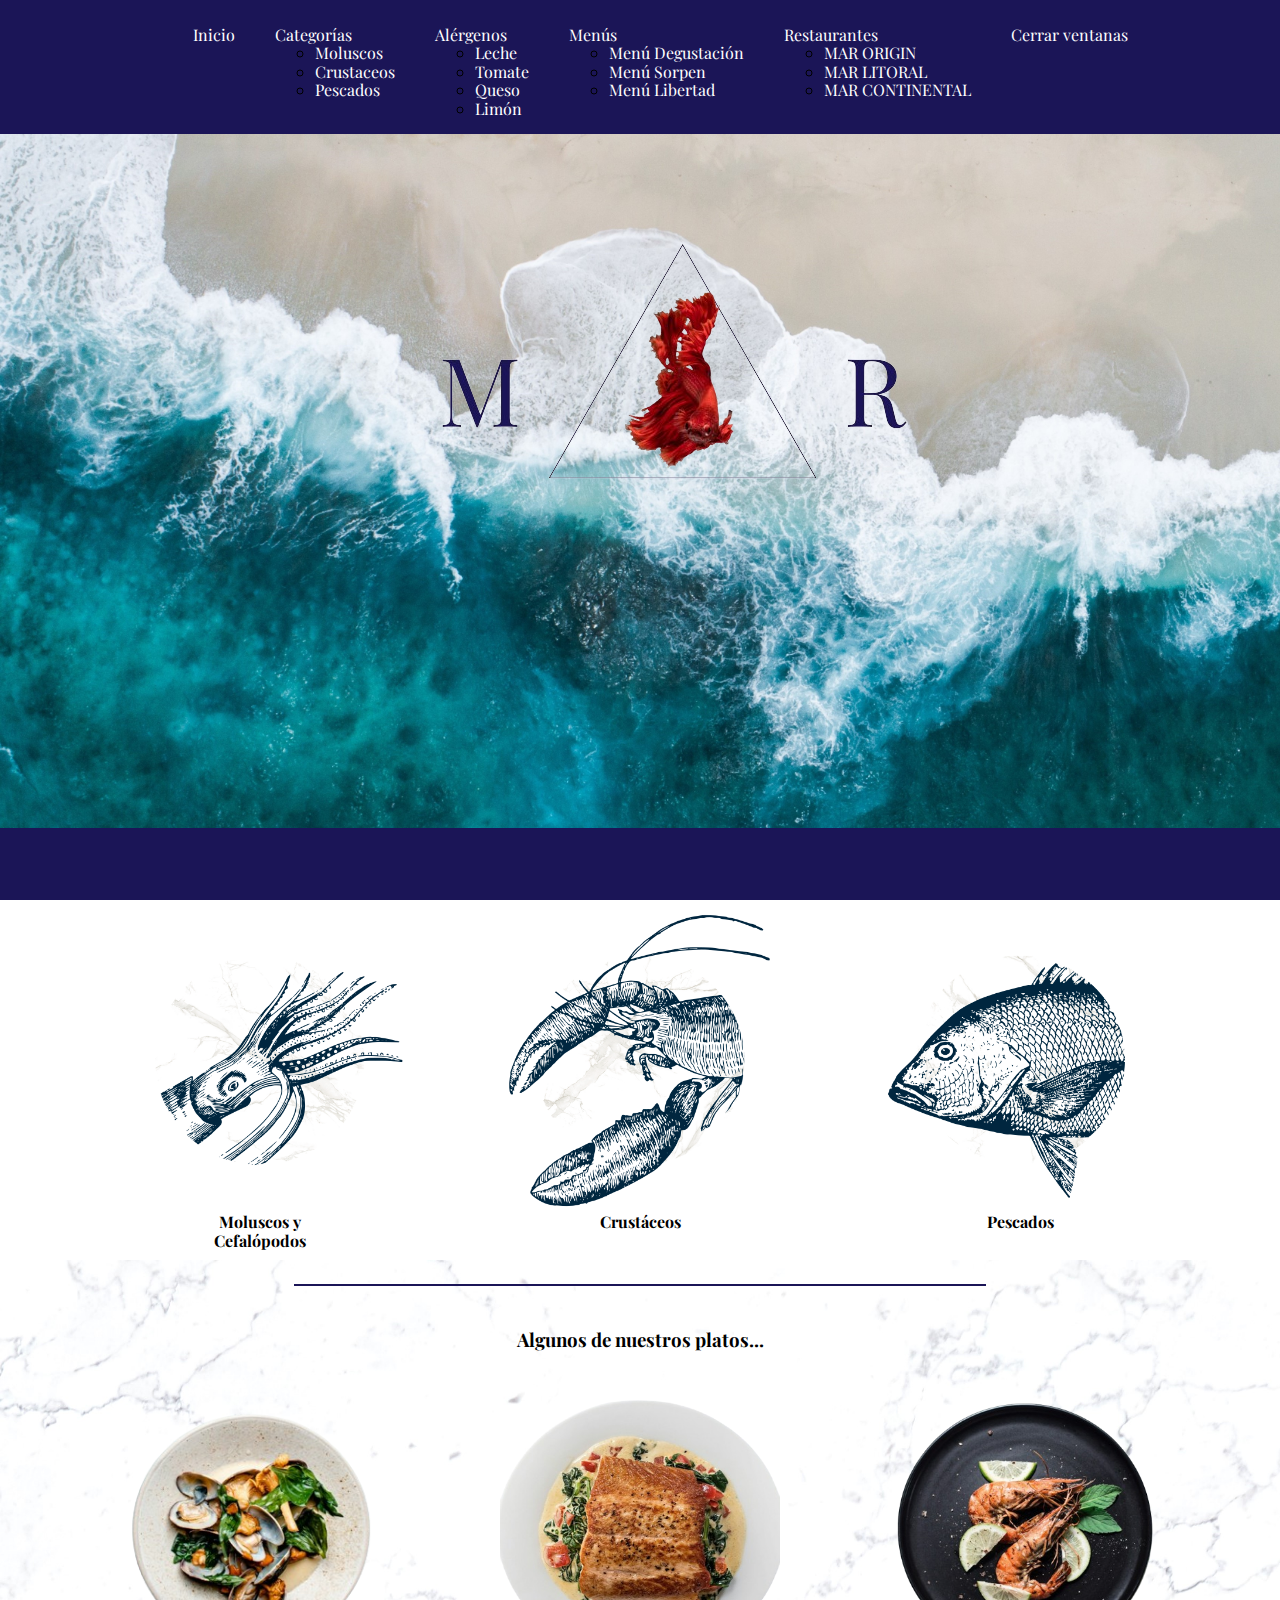
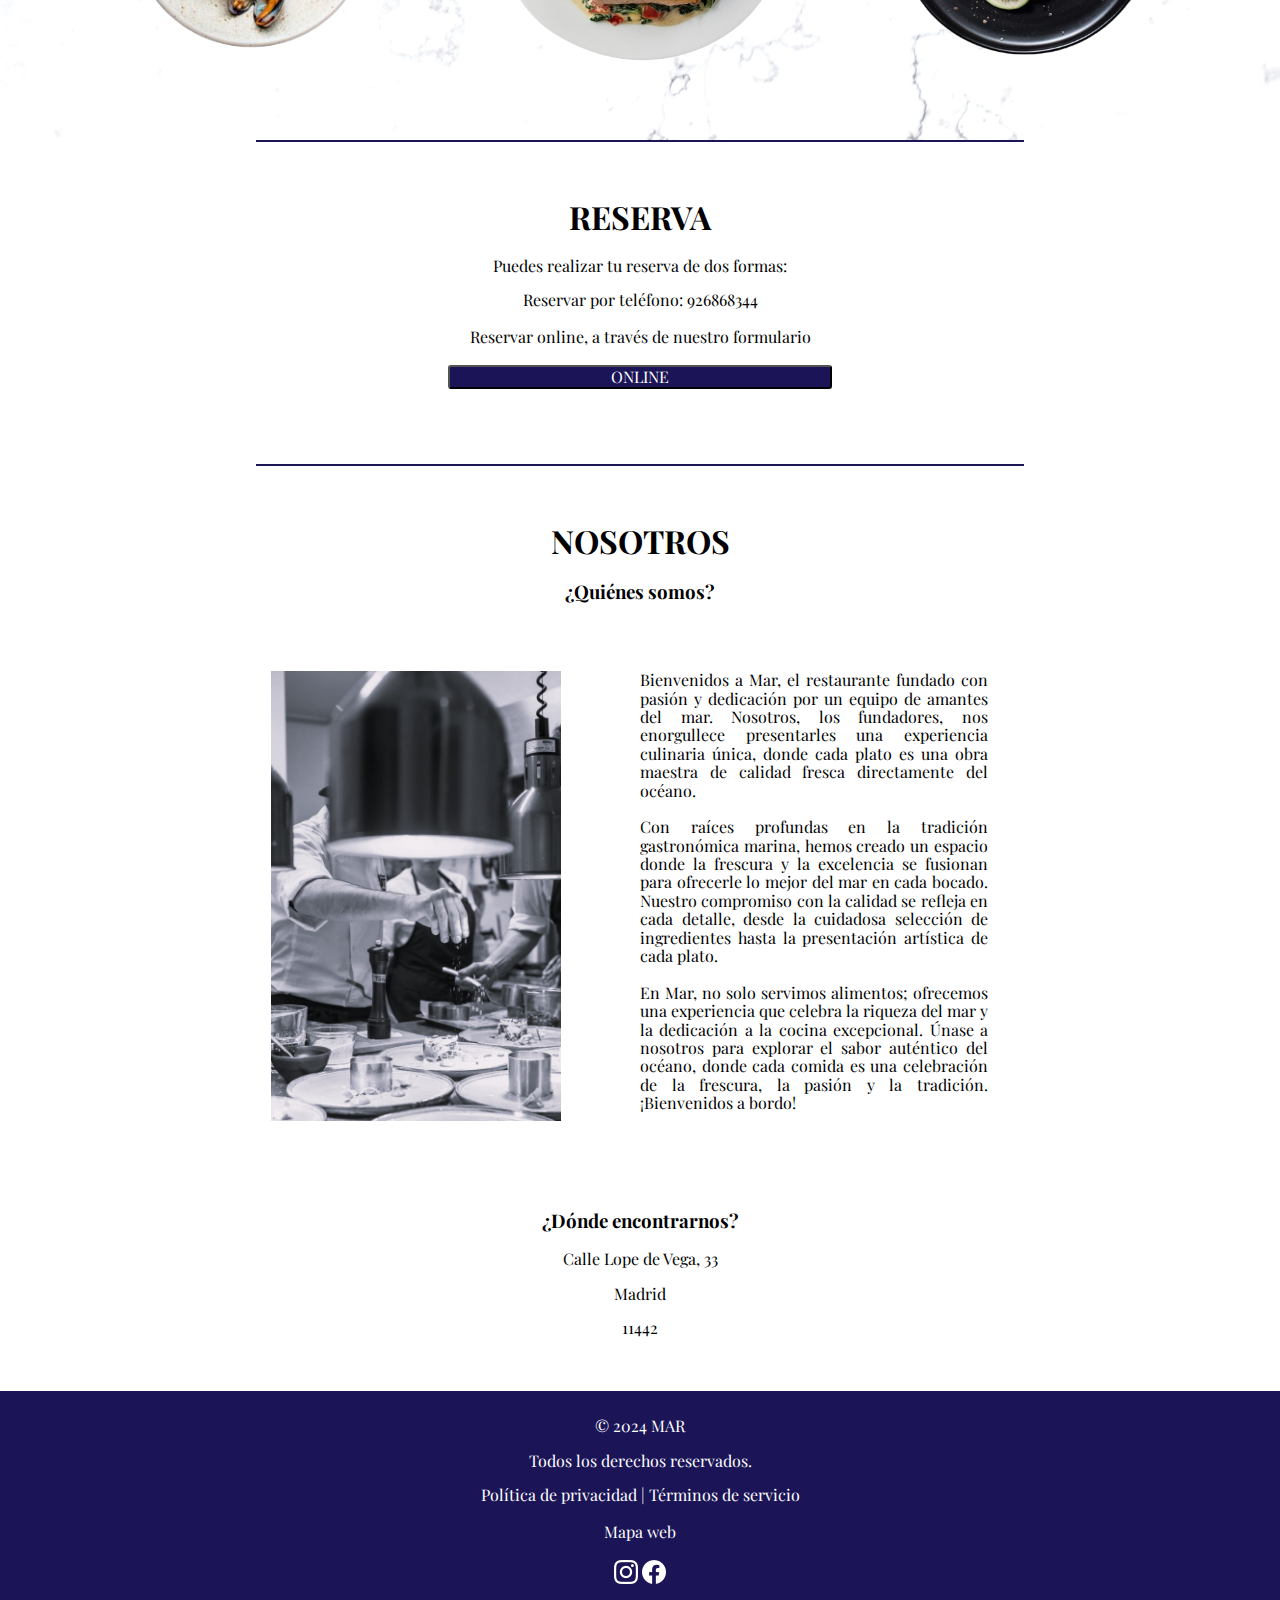
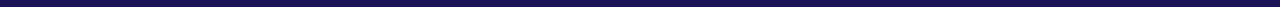
==== commit 967cc974: "Subido bien 2" ====
--- a/index.html
+++ b/index.html
@@ -10,16 +10,17 @@
     <link rel="stylesheet" href="./css/normalize.css">
     <link rel="stylesheet" href="./css/style.css">
 
-    <script>
-        (function(h,o,t,j,a,r){
-            h.hj=h.hj||function(){(h.hj.q=h.hj.q||[]).push(arguments)};
-            h._hjSettings={hjid:3860709,hjsv:6};
-            a=o.getElementsByTagName('head')[0];
-            r=o.createElement('script');r.async=1;
-            r.src=t+h._hjSettings.hjid+j+h._hjSettings.hjsv;
-            a.appendChild(r);
-        })(window,document,'https://static.hotjar.com/c/hotjar-','.js?sv=');
-    </script>
+    <!-- Hotjar Tracking Code for MAR -->
+<script>
+    (function(h,o,t,j,a,r){
+        h.hj=h.hj||function(){(h.hj.q=h.hj.q||[]).push(arguments)};
+        h._hjSettings={hjid:3877702,hjsv:6};
+        a=o.getElementsByTagName('head')[0];
+        r=o.createElement('script');r.async=1;
+        r.src=t+h._hjSettings.hjid+j+h._hjSettings.hjsv;
+        a.appendChild(r);
+    })(window,document,'https://static.hotjar.com/c/hotjar-','.js?sv=');
+</script>
 </head>
 <body>
 
